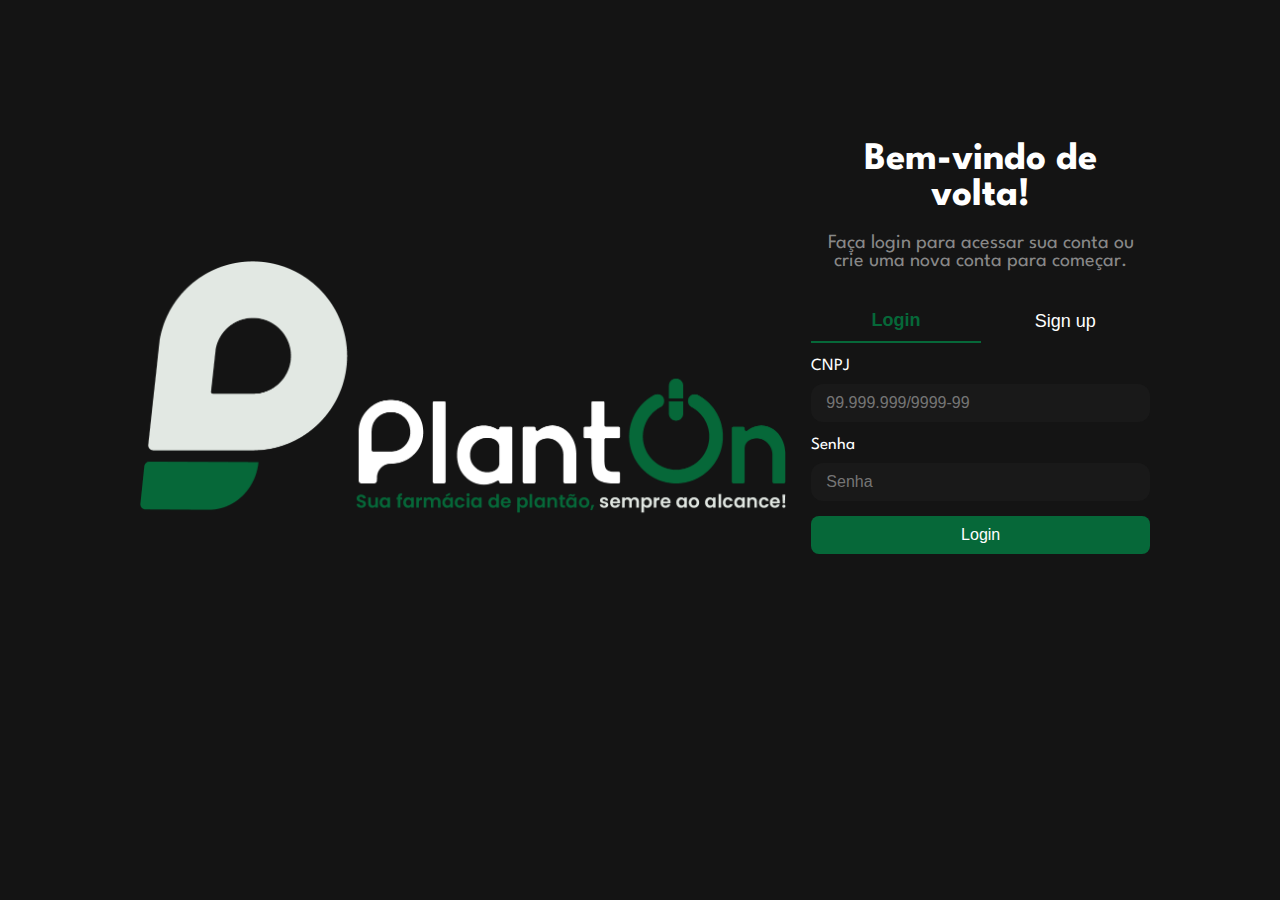
==== frontend/login.html @ 302e88e9 "frontend" ====
<!DOCTYPE html>
<html lang="pt-br">
<head>
    <meta charset="UTF-8">
    <meta name="viewport" content="width=device-width, initial-scale=1.0">
    <title>Login and Sign Up</title>
    <link href="https://fonts.googleapis.com/css2?family=League+Spartan:wght@400;700&display=swap" rel="stylesheet">
    <link rel="stylesheet" href="css/loginStyle.css">
    <script src="js/auth.js"></script>
</head>
<body>
<div class="container">
    <div class="logo">
        <img src="assets/logo.png" alt="Logo">
    </div>

    <div class="form-container">
        <div class="welcome-message">
            Bem-vindo de volta!
        </div>
        <div class="explanation">
            Faça login para acessar sua conta ou crie uma nova conta para começar.
        </div>

        <div class="tabs">
            <button id="login-tab" class="tab-button active">Login</button>
            <button id="signup-tab" class="tab-button">Sign up</button>
        </div>

        <div class="form-wrapper">
            <form id="login-form" class="form active">
                <div class="input-group">
                    <label for="login-cnpj">CNPJ</label>
                    <input type="text" id="login-cnpj" class="cnpj" placeholder="99.999.999/9999-99" required maxlength="18">
                </div>
                <div class="input-group">
                    <label for="login-password">Senha</label>
                    <input type="password" id="login-password" placeholder="Senha" required minlength="6">
                </div>
                <button type="submit" class="submit-button">Login</button>
            </form>

            <form id="signup-form" class="form">
                <div class="input-group">
                    <label for="signup-name">Nome</label>
                    <input type="text" id="signup-name" placeholder="Nome" required>
                </div>
                <div class="input-group">
                    <label for="signup-cnpj">CNPJ</label>
                    <input type="text" id="signup-cnpj" class="cnpj" placeholder="99.999.999/9999-99" required>
                </div>
                <div class="input-group">
                    <label for="signup-email">Email</label>
                    <input type="email" id="signup-email" placeholder="exemplo@email.com" required>
                </div>
                <div class="input-group">
                    <label for="signup-password">Senha</label>
                    <input type="text" id="signup-password" placeholder="Senha" required>
                </div>
                <button class="submit-button">Sign up</button>
            </form>
        </div>
    </div>
</div>
<script src="js/cnpjFormatter.js"></script>
<script src="js/loginPage.js"></script>
<script>
    document.getElementById('login-form').addEventListener('submit', (event) => {
            event.preventDefault();
            const cnpj = document.getElementById('login-cnpj').value;
            const password = document.getElementById('login-password').value;
            login(cnpj, password);
        });
</script>
</body>
</html>
---- frontend/css/loginStyle.css ----
* {
    margin: 0;
    padding: 0;
    box-sizing: border-box;
}

.league-spartan {
    font-family: "League Spartan", sans-serif;
    font-optical-sizing: auto;
    font-weight: 400;
    font-style: normal;
}

body {
    font-family: "League Spartan", sans-serif;
    background-color: #141414;
    display: flex;
    justify-content: center;
    align-items: center;
    height: 100vh;
}

.container {
    display: flex;
    justify-content: space-between;
    align-items: center;
    width: 100%;
    height: 100%;
    padding: 20px;
    position: absolute;
}

.welcome-message {
    color: white;
    font-size: 39px;
    font-weight: bold;
    margin-bottom: 20px;
    text-align: center;
}

.explanation {
    color: #888;
    font-size: 20px;
    text-align: center;
    margin-bottom: 30px;
}

.logo img {
    max-width: 100%;
    height: auto;
    max-height: 300px;
}

.logo {
    display: flex;
    justify-content: flex-start;
    align-items: center;
    padding-left: 120px;
    margin-bottom: 120px;
}

.form-container {
    display: flex;
    flex-direction: column;
    /*background: #141414;*/
    border-radius: 10px;
    width: 35%;
    padding: 20px;
    margin-right: 90px;
    overflow-y: auto;
}

.tabs {
    display: flex;
    justify-content: space-between;
    margin-bottom: 15px;
}

.tab-button {
    flex: 1;
    background: none;
    border: none;
    font-size: 18px;
    padding: 10px;
    cursor: pointer;
    color: #fff;
    transition: color 0.3s, border-bottom 0.3s;
}

.tab-button.active {
    color: #066839;
    border-bottom: 2px solid #066839;
    font-weight: bold;
}

.form-wrapper {
    position: relative;
    height: 400px;
    overflow-y: auto;
}

.form {
    position: absolute;
    top: 0;
    left: 0;
    width: 100%;
    transition: opacity 0.5s ease-in-out, visibility 0.5s ease-in-out;
    opacity: 0;
    visibility: hidden;
}

.form.active {
    opacity: 1;
    visibility: visible;
}

.input-group {
    margin-bottom: 15px;
    position: relative;
}

.input-group label {
    font-size: 17px;
    color: #fff;
    transition: 0.2s ease all;
}

.input-group input {
    width: 100%;
    margin-top: 10px;
    padding: 10px 15px;
    background: #191919;
    border: 1px #066839;
    border-radius: 12px;
    font-size: 16px;
    color: white;
    outline: none;
    transition: border-color 0.3s ease-in-out;
}

.input-group input:focus {
    border-color: #066839;
}

.form-control.invalid {
    border-color: red;
    background-color: #ffe6e6;
}

.submit-button {
    width: 100%;
    padding: 10px 15px;
    background: #066839;
    color: #fff;
    border: none;
    border-radius: 8px;
    font-size: 16px;
    cursor: pointer;
    transition: background-color 0.3s, transform 0.2s ease;
}

.submit-button:hover {
    background: #044f2b;
    transform: translateY(-2px);
}
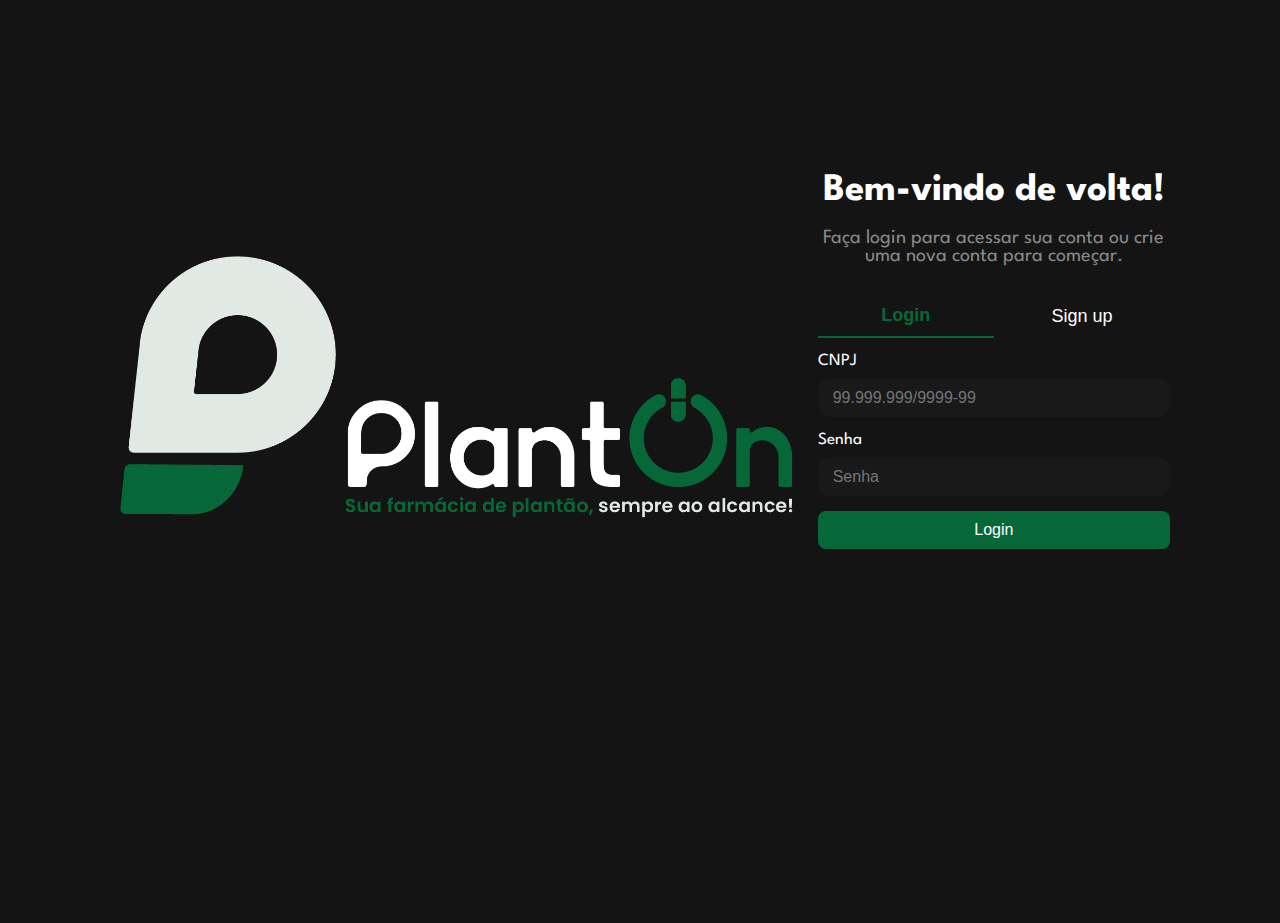
==== commit 43a4b9c1: "Add Profile Menu and Sign Up function" ====
--- a/frontend/login.html
+++ b/frontend/login.html
@@ -47,7 +47,7 @@
                 </div>
                 <div class="input-group">
                     <label for="signup-cnpj">CNPJ</label>
-                    <input type="text" id="signup-cnpj" class="cnpj" placeholder="99.999.999/9999-99" required>
+                    <input type="text" id="signup-cnpj" class="cnpj" placeholder="99.999.999/9999-99" required maxlength="18">
                 </div>
                 <div class="input-group">
                     <label for="signup-email">Email</label>
@@ -57,8 +57,7 @@
                     <label for="signup-password">Senha</label>
                     <input type="text" id="signup-password" placeholder="Senha" required>
                 </div>
-                <button class="submit-button">Sign up</button>
-            </form>
+                <button type="submit" class="submit-button">Sign up</button>
         </div>
     </div>
 </div>
@@ -72,5 +71,15 @@
             login(cnpj, password);
         });
 </script>
+<script>
+    document.getElementById('signup-form').addEventListener('submit', (event) => {
+            event.preventDefault();
+            const name = document.getElementById('signup-name').value;
+            const cnpj = document.getElementById('signup-cnpj').value;
+            const email = document.getElementById('signup-email').value;
+            const password = document.getElementById('login-password').value;
+            signup(name, cnpj, email, password);
+        });
+</script>
 </body>
 </html>
--- a/frontend/css/loginStyle.css
+++ b/frontend/css/loginStyle.css
@@ -55,7 +55,7 @@
     display: flex;
     justify-content: flex-start;
     align-items: center;
-    padding-left: 120px;
+    padding-left: 100px;
     margin-bottom: 120px;
 }
 
@@ -66,7 +66,8 @@
     border-radius: 10px;
     width: 35%;
     padding: 20px;
-    margin-right: 90px;
+    margin-top: 175px;
+    margin-right: 70px;
     overflow-y: auto;
 }
 
@@ -95,8 +96,14 @@
 
 .form-wrapper {
     position: relative;
-    height: 400px;
+    height: 550px;
     overflow-y: auto;
+    scrollbar-width: none;
+    -ms-overflow-style: none;
+}
+
+#form-wrapper::-webkit-scrollbar {
+    display: none; /
 }
 
 .form {
@@ -147,6 +154,21 @@
     background-color: #ffe6e6;
 }
 
+.latlng-group {
+    display: flex;
+    justify-content: space-between; /* Espaço uniforme entre os inputs */
+    gap: 16px; /* Espaço entre os dois campos */
+}
+
+.latlng-input {
+    flex: 1; /* Ajusta a largura para que ambos os campos tenham o mesmo tamanho */
+}
+
+/* Opcional: para inputs alinhados ao mesmo tamanho */
+.latlng-input input {
+    width: 100%;
+}
+
 .submit-button {
     width: 100%;
     padding: 10px 15px;
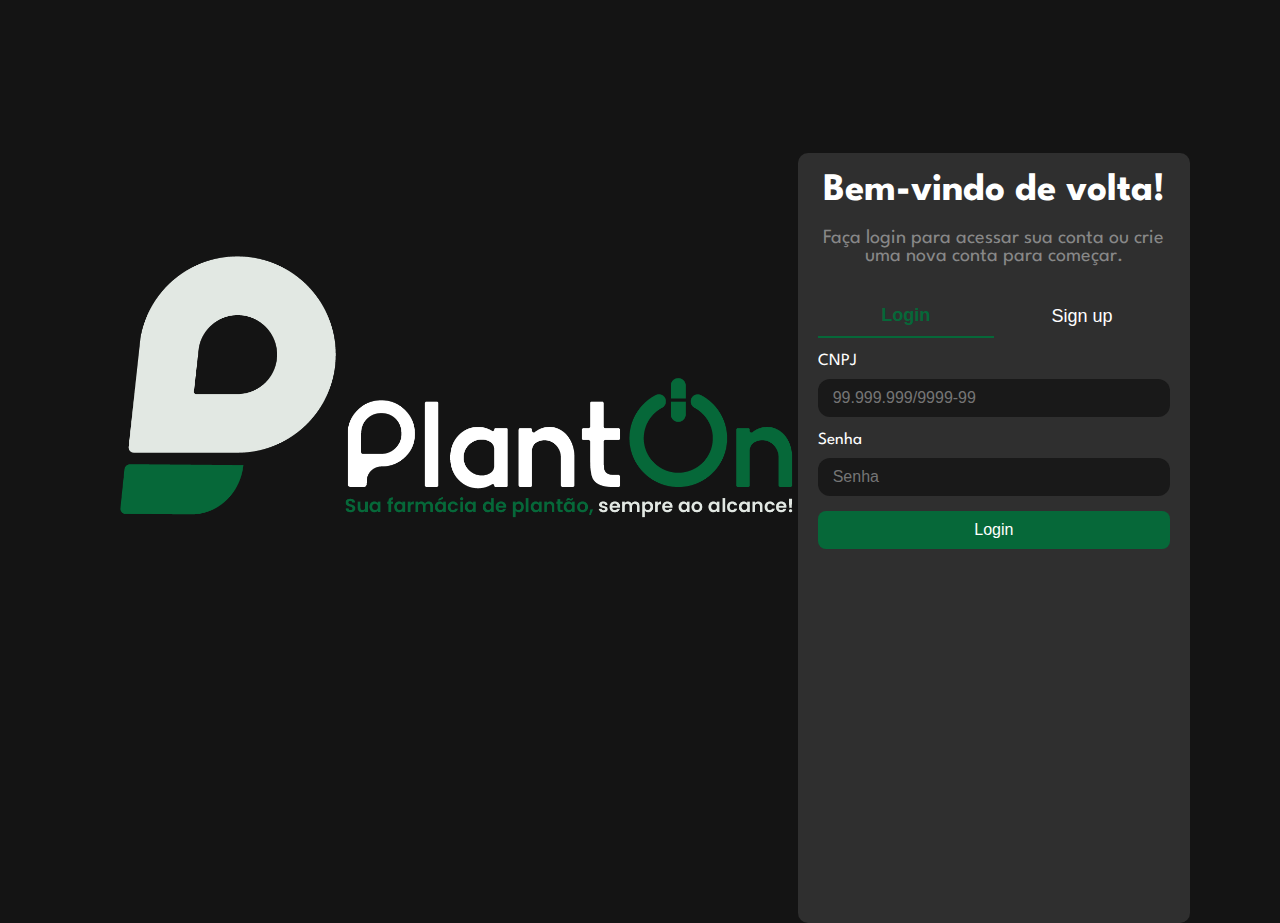
==== commit 3b72ded9: "Add profile menu" ====
--- a/frontend/login.html
+++ b/frontend/login.html
@@ -55,7 +55,7 @@
                 </div>
                 <div class="input-group">
                     <label for="signup-password">Senha</label>
-                    <input type="text" id="signup-password" placeholder="Senha" required>
+                    <input type="text" id="signup-password" placeholder="Senha" required required minlength="6">
                 </div>
                 <button type="submit" class="submit-button">Sign up</button>
         </div>
--- a/frontend/css/loginStyle.css
+++ b/frontend/css/loginStyle.css
@@ -62,7 +62,7 @@
 .form-container {
     display: flex;
     flex-direction: column;
-    /*background: #141414;*/
+    background: #2F2F2F;
     border-radius: 10px;
     width: 35%;
     padding: 20px;
